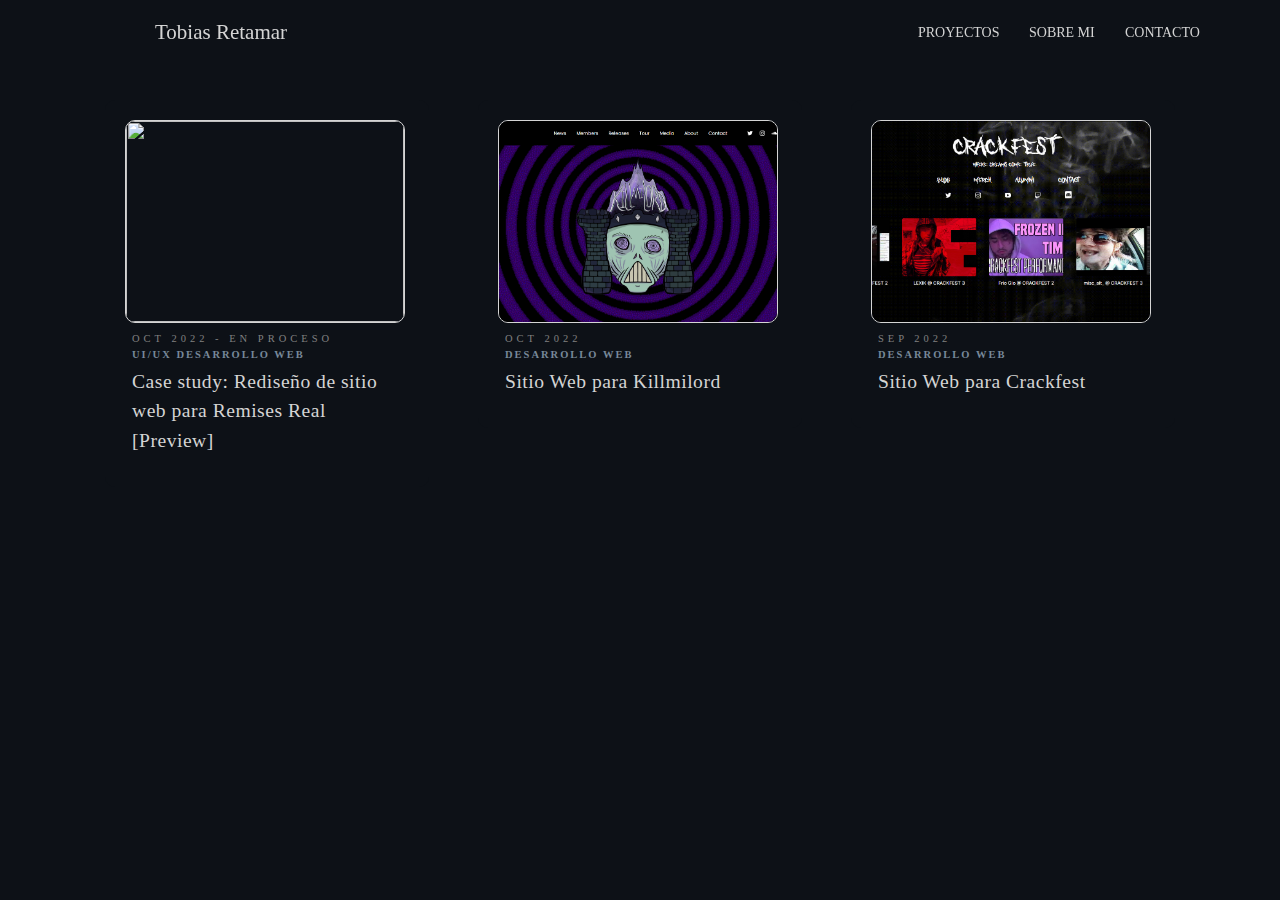
==== index.html @ 6b3e9c0c "Add files via upload" ====
<!DOCTYPE html>
<html>
<head>
    <meta charset="utf-8">
    <meta name="viewport" content="width=device-width, initial-scale=1">
    <link rel="stylesheet" type="text/css" href="style.css">
    <link rel="stylesheet" href="https://cdnjs.cloudflare.com/ajax/libs/font-awesome/4.7.0/css/font-awesome.min.css">

    <title></title>
</head>
<body>

<div class="navbar">
    
    <div class="tobias">
        <a href="index.html"><h2 class="hvr-pulse-grow  ">Tobias Retamar</h2></a>
    </div>
    
    
    <ul class="links">
        <li id="#active"><a class="hvr-pulse-grow" href="index.html">Proyectos</a></li>
        <li><a class="hvr-pulse-grow" href="about.html">Sobre mi</a></li>
        <li><a class="hvr-pulse-grow" href="mailto:tobiasgerman19@@gmail.com">Contacto</a></li>
    </ul>
    

    <div class="toggle">
        <div class="linea1"></div>
        <div class="linea2"></div>
        <div class="linea3"></div>
    </div>
    
    
</div>


<main>

 
  <a href="remises-real.html">
  <section class="section">
    <figure>
      <img class="remises-real" src="remisesreal.png">
    </figure>
    <article>
        <span style="color: grey" class="project-date">Oct 2022 - en proceso</span>
        <br>
      <span class="desarrollo" >UI/UX Desarrollo Web</span>

      <h1>Case study: Rediseño de sitio web para Remises Real [Preview]</h1>
    </article>
  </section></a>

    <a href="https://killmilord.netlify.app" target="_blank">
  <section class="section">
    <figure>
      <img  class="killmilord" src="killmilord.png">
    </figure>
    <article>
         <span style="color: grey" class="project-date">OCT 2022</span>
         <br>
      <span class="desarrollo" >Desarrollo Web</span>
      <h1>Sitio Web para Killmilord</h1>
    </article>
  </section></a>


  <a href="https://crackfest.netlify.app" target="_blank">
  <section class="section">
    <figure>
      <img class="crackfest" src="crackfest.png" >
    </figure>
    <article>
         <span style="color: grey" class="project-date">SEP 2022</span>
         <br>
      <span class="desarrollo" >Desarrollo Web</span>
      <h1>Sitio Web para Crackfest</h1>
    </article>
  </section></a>



 
  
</main>


<script type="text/javascript">const navbar = document.querySelector('.navbar');

navbar.querySelector('.toggle').addEventListener('click', () => {

  navbar.classList.toggle('collapsed');

});



window.addEventListener('scroll', e => {

  let windowY = window.pageYOffset;

  let navbarHeight = document.querySelector('.navbar').offsetHeight;

  if (windowY > navbarHeight) navbar.classList.add('sticky');else
  navbar.classList.remove('sticky');




});</script>

<script type="text/javascript">let glowInTexts = document.querySelectorAll(".glowIn");
glowInTexts.forEach(glowInText => {
  let letters = glowInText.textContent.split("");
  glowInText.textContent = "";
  letters.forEach((letter, i) => {
    let span = document.createElement("h1");
    span.textContent = letter;
    span.style.animationDelay = `${i * 0.09}s`;
    glowInText.append(span);
  });
});
</script>


</body>
</html>
---- style.css ----
body {
  margin: 0;
}

body, button, input {
  font-family: inter;
}

* {
  box-sizing: border-box;
  transition: 0.4s ease all;
}

h1, h2, h3, h4, h5, h6 {
  margin: 0;
}


h2 {
  font-weight: 500;
}

ul {
  padding: 0;
  margin: 0;
}

.navbar {
  background: #0D1117;
  color: #d4d4d4;
  padding: 15px;
  width: 100%;
  height: 65px;
  display: flex;
  align-items: center;
  top: 0px;
  text-transform: uppercase;
}



.navbar .tobias {
  cursor: pointer;
  font-family: inter;
  margin-left: 20px;
    text-transform: none;


}

.navbar ul.links {
  margin-left: auto;
  margin-right: 50px;
  list-style: none;
  display: flex;
  align-items: center;
  transition: 0.4s ease all, 0s ease background;
  color: #0D1117;
}
.navbar ul.links li {
  padding: 0 15px;
  height: 65px;
  display: flex;
  justify-content: center;
  align-items: center;
  transition: 0.4s ease all, 0s ease margin;
}
.navbar ul.links li a {
  text-decoration: none;
color: #d4d4d4;
font-weight: 400;}
.navbar ul.links li:hover {
  cursor: pointer;
  color: darkslateblue;
}
.navbar ul.links li:hover a {
  color: darkslateblue;
}
#active {
  color: darkslateblue;
}



.navbar.sticky {
  position: fixed;
  z-index: 40;
}
.navbar.sticky ~ main {
  position: relative;
  z-index: 20;
  top: 65px;
}

section {
  background: #000;
  color: #0D1117;
  padding: 20px;
  font-family: inter;
  font-weight: 400;
  letter-spacing: 0.5px;

}


.killmilord:hover {
  content: url("killmilord.png");
  transform: scale(1.1);
  border-color: darkslateblue;
}



.crackfest:hover {
  content: url("crackfest.png");
  transform: scale(1.1);
  border-color: white;
}


.remises-real:hover {
  content: url("remisesreal.png");
  transform: scale(1.1);
  border-color: limegreen;
}





@media screen and (max-width: 750px) {
  .navbar .right {
    height: 0;
    overflow: hidden;
  }

  .toggle {
    position: absolute;
    top: 32.5px;
    right: 20px;
    z-index: 99;
    transform: translateY(-50%);
    cursor: pointer;
    width: 40px;
    height: 40px;
    display: flex;
    flex-direction: column;
    justify-content: center;
    align-items: center;
  }
  .toggle > * {
    width: 50%;
    height: 1px;
    background: #d4d4d4;
    margin: 3px 0;
  }



  .navbar.collapsed .toggle .linea1 {
    transform: rotate(-45deg) translate(-4px, 5px);
  }
  .navbar.collapsed .toggle .linea2 {
    opacity: 0;
  }
  .navbar.collapsed .toggle .linea3 {
    transform: rotate(45deg) translate(-5px, -6px);
  }

  .navbar.collapsed .tobias {
    position: relative;
    z-index: 44;

  }


  .navbar .links {
    position: fixed;
    background: #0D1117;
    z-index: 40;
    top: 0;
    left: -100%;
    flex-direction: column;
    width: 45vw;
    height: 100vh;
  }
  .navbar .links li:first-child {
    margin-top: 80px;
  }

  .navbar.collapsed .links {
    left: 0;
     background-color: #0D1117;
  }
  .navbar.collapsed .links a {
    color: #d4d4d4;
     background-color: #0D1117;
  }
  .navbar.collapsed .links li {
    width: 100%;
     background-color: #0D1117;
  }
  .navbar.collapsed .links li:hover a {
    color: darkslateblue;

  }

  .navbar.collapsed .right {
    position: fixed;
    width: 45vw;
    text-align: center;
    height: auto;
    bottom: 40px;
    left: 22.5vw;
    transform: translateX(-50%);
    z-index: 45;

  }

  .navbar.collapsed ~ main {
    filter: blur(1px);
    opacity: 0.9;
  }

  .navbar.sticky {
    position: fixed;
    z-index: 40;
  }
}

*{
  box-sizing: border-box;
  margin: 0;
  padding: 0;
}
body{
  background: #0D1117;
  color: #777;
  font-family: inter;
  font-size: .875em;
}

main{
  margin: auto;
  max-width: 360px;

}
.section{
  background: #0D1117;
  border-radius: .25em;
  margin: 1em;
  overflow: hidden;
  border-radius: 10px;
}
figure{
  height: 14.5em;
  width: 20em;
}
article{
  padding: 0.5em;
}

img{
  height: 100%;
  object-fit: cover;
  width: 100%;
  border: solid;
  border-color: #d4d4d4;
  border-width: thin;
  border-radius: 10px;
}

h1{
  font-size: 1.4em;
  line-height: 1.5;
  margin: .25em 0;
  color: #d4d4d4;
  font-weight: 500;
}

span{
  color: darkslateblue;
  font-size: .75em;
  text-transform: uppercase;
  letter-spacing: 2px;

}

.desarrollo {
  font-weight: 700;
  color: lightslategrey;
}

.project-date {
  letter-spacing: 4px;
}

@supports (display: grid){
  @media only screen and (min-width: 768px){
    main{
      display: grid;
      grid-template-columns: repeat(auto-fit, minmax(260px, 1fr));
      grid-gap: 1.5em;
      max-width: 1140px;
      padding: 1.5em;
    }

    section{
      margin: 0;
    }
  }
}


.navbar #active {
  cursor: pointer;
  font-family: inter;
  
}

a {
  text-decoration: none;
}

@media (min-width:961px)  { 

.navbar .tobias {
  cursor: pointer;
  font-family: inter;
  margin-left: 10em;
}


@-webkit-keyframes hvr-pulse-grow {
  to {
    -webkit-transform: scale(1.1);
    transform: scale(1.1);
  }
}
@keyframes hvr-pulse-grow {
  to {
    -webkit-transform: scale(1.1);
    transform: scale(1.1);
  }
}
.hvr-pulse-grow {
  display: inline-block;
  vertical-align: middle;
  -webkit-transform: perspective(1px) translateZ(0);
  transform: perspective(1px) translateZ(0);
  box-shadow: 0 0 1px rgba(0, 0, 0, 0);
}
.hvr-pulse-grow:hover, .hvr-pulse-grow:focus, .hvr-pulse-grow:active {
  -webkit-animation-name: hvr-pulse-grow;
  animation-name: hvr-pulse-grow;
  -webkit-animation-duration: 0.3s;
  animation-duration: 0.3s;
  -webkit-animation-timing-function: linear;
  animation-timing-function: linear;
  -webkit-animation-iteration-count: infinite;
  animation-iteration-count: infinite;
  -webkit-animation-direction: alternate;
  animation-direction: alternate;
}



a, .logo-tobias {
  color: #d4d4d4 !important;
}


.glowIn {
  color: white;
}
.glowIn span {
  animation: glow-in 2.8s both;
}

.glowIn2 {
  color: white;
}
.glowIn2 span {
  animation: glow-in 0.8s both;
}

@keyframes glow-in {
  from {
    opacity: 0;
  }
  65% {
    opacity: 1;
    text-shadow: 0 0 25px white;
  }
  75% {
    opacity: 1;
  }
  to {
    opacity: 1.7;
  }



}
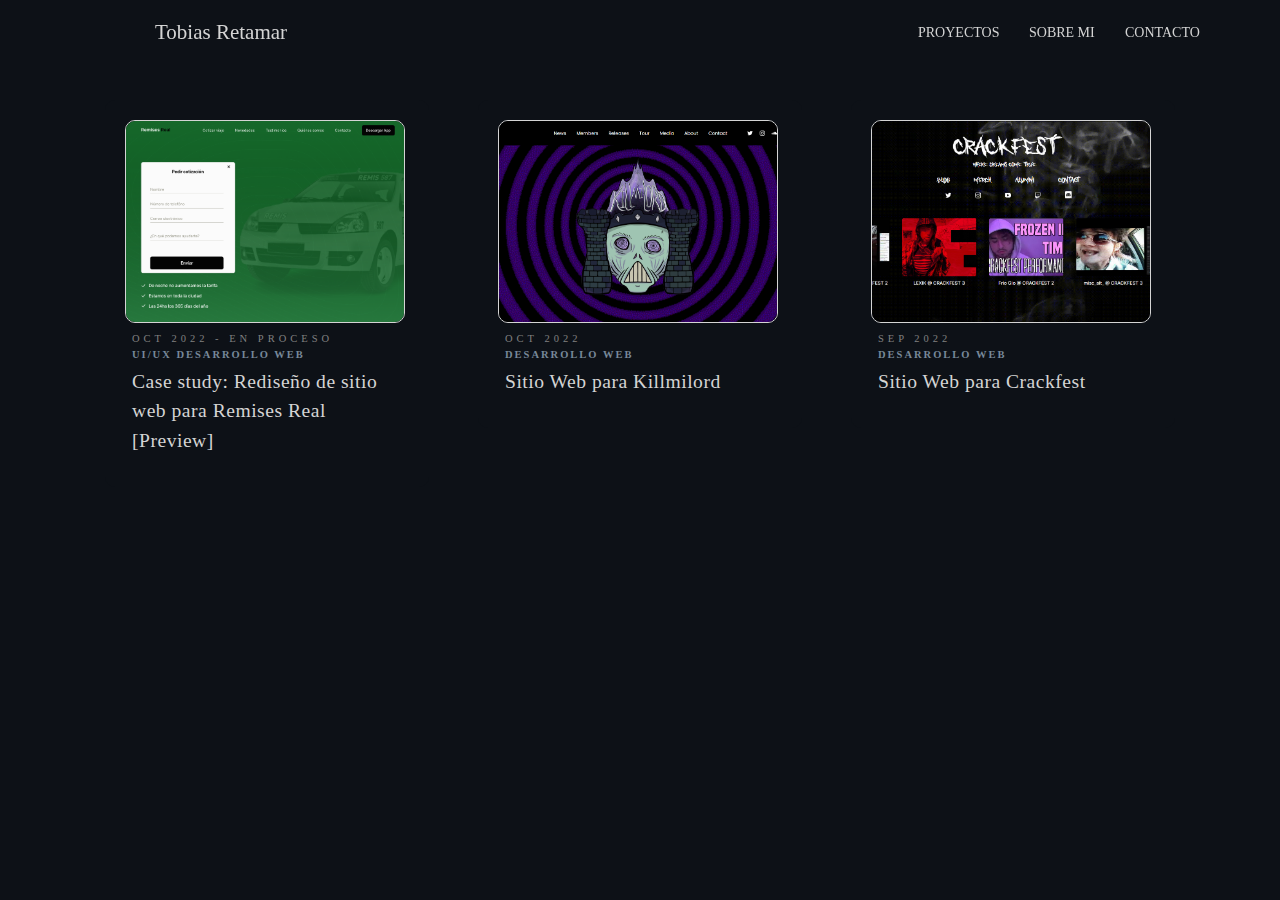
==== commit 025743d0: "Add files via upload" ====
--- a/index.html
+++ b/index.html
@@ -40,7 +40,7 @@
   <a href="remises-real.html">
   <section class="section">
     <figure>
-      <img class="remises-real" src="remisesreal.png">
+      <img class="remises-real" src="remisess.png">
     </figure>
     <article>
         <span style="color: grey" class="project-date">Oct 2022 - en proceso</span>
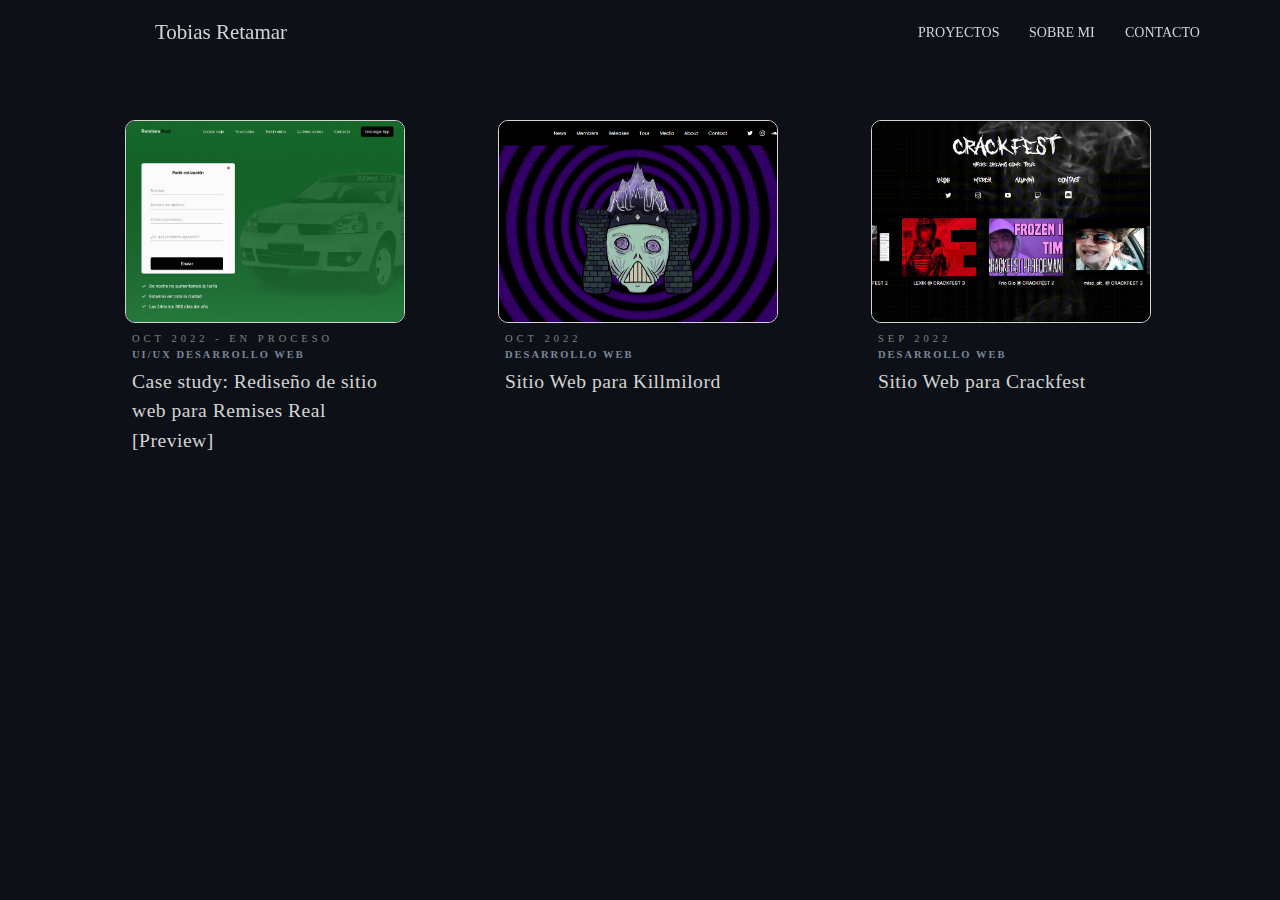
==== commit af2205bb: "Add files via upload" ====
--- a/index.html
+++ b/index.html
@@ -40,7 +40,7 @@
   <a href="remises-real.html">
   <section class="section">
     <figure>
-      <img class="remises-real" src="remisess.png">
+      <img class="remises-real" src="remisesreal.png">
     </figure>
     <article>
         <span style="color: grey" class="project-date">Oct 2022 - en proceso</span>
